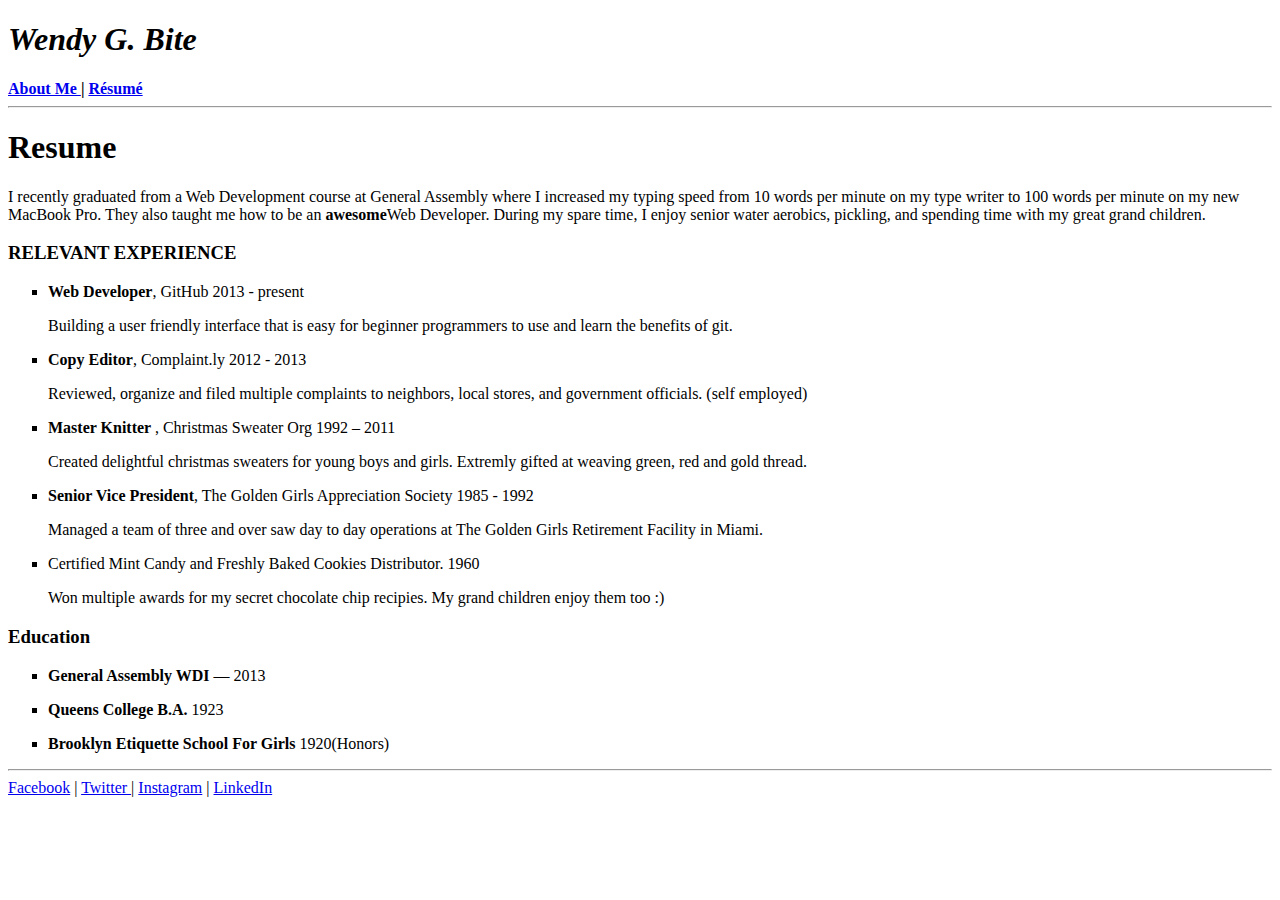
==== resume.html @ c15289a1 "changed location of resume html" ====
<!DOCTYPE html>
    <html>
        <head>
            <meta charset="utf-8">
            <title>Wendy G. Bite</title>
            <link rel="stylesheet" href="styles/app.css">
        </head>

    <body>
<div>
<header>
    <h1><em>Wendy G. Bite</em></h1>
</header>


<nav>
    <strong><a href="https://jennmp88.github.io/WendyBite_BEM/index.html" class="other-link">About Me </a> &#124</strong>
    <strong><a href="https://jennmp88.github.io/WendyBite_BEM/resume.html"  class="active-link">Résumé</a></strong>
    <!-- <strong><a href= "https://pngtree.com/so/smiling-sun" > About Me</a> &#124</strong> -->
</nav>

<hr>


<h1>Resume</h1>

				
<p>I recently graduated from a Web Development course at General Assembly where I increased my typing speed from 10 words per minute on my type writer to 100 words per minute on my new MacBook Pro. They also taught me how to be an <strong>awesome</strong>Web Developer. During my spare time, I enjoy senior water aerobics, pickling, and spending time with my great grand children.

<section>
    
<h3>RELEVANT EXPERIENCE </h3>
		
<ul type="square"><li><strong>Web Developer</strong>, GitHub 2013 - present
    <p>Building a user friendly interface that is easy for beginner programmers to use and learn the benefits of git.</p></li></ul>

<ul type="square"><li><strong>Copy Editor</strong>, Complaint.ly 2012 - 2013
    <p>Reviewed, organize and filed multiple complaints to neighbors, local stores, and government officials. (self employed)</p></li></ul>

<ul type="square"><li><strong>Master Knitter </strong>, Christmas Sweater Org 1992 – 2011
    <p>Created delightful christmas sweaters for young boys and girls. Extremly gifted at weaving green, red and gold thread.</p></li></ul>

<ul type="square"><li><strong>Senior Vice President</strong>, The Golden Girls Appreciation Society 1985 - 1992
    <p>Managed a team of three and over saw day to day operations at The Golden Girls Retirement Facility in Miami.</p></li></ul>
				
<ul type="square"><li>Certified Mint Candy and Freshly Baked Cookies Distributor. 1960
    <p>Won multiple awards for my secret chocolate chip recipies. My grand children enjoy them too :)</p></li></ul>

</section>


<h3>Education</h3>
		
<ul type="square"><li><strong>General Assembly WDI </strong> — 2013</li></ul>
<ul type="square"><li><strong>Queens College B.A. </strong>1923 </li></ul>
<ul type="square"><li><strong>Brooklyn Etiquette School For Girls </strong> 1920(Honors)</li></ul>



<hr>

<footer>
    <a href= "https://pngtree.com/so/smiling-sun" > Facebook</a> &#124
    <a href="https://google.com">Twitter </a> &#124
    <a href= "https://pngtree.com/so/smiling-sun" > Instagram</a> &#124
    <a href="https://google.com">LinkedIn </a>
</footer>
</div>
</body>
</html>
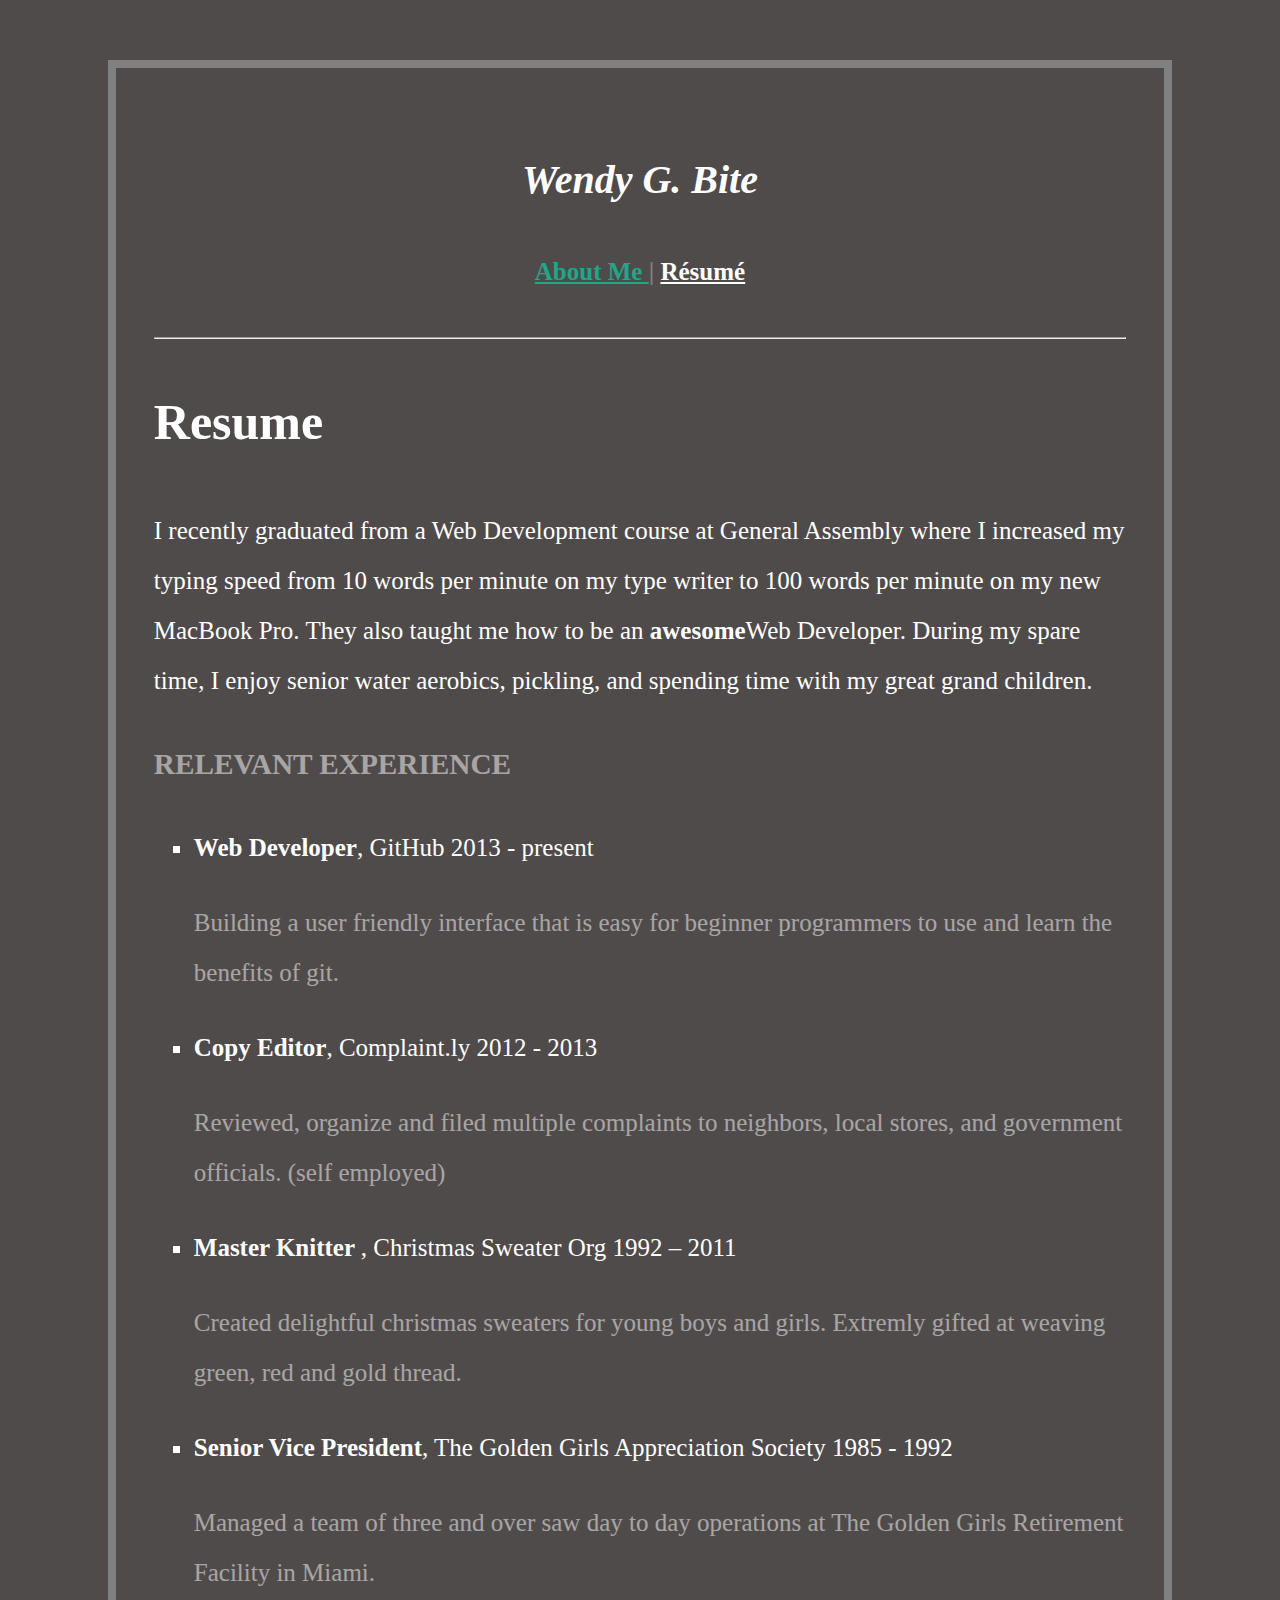
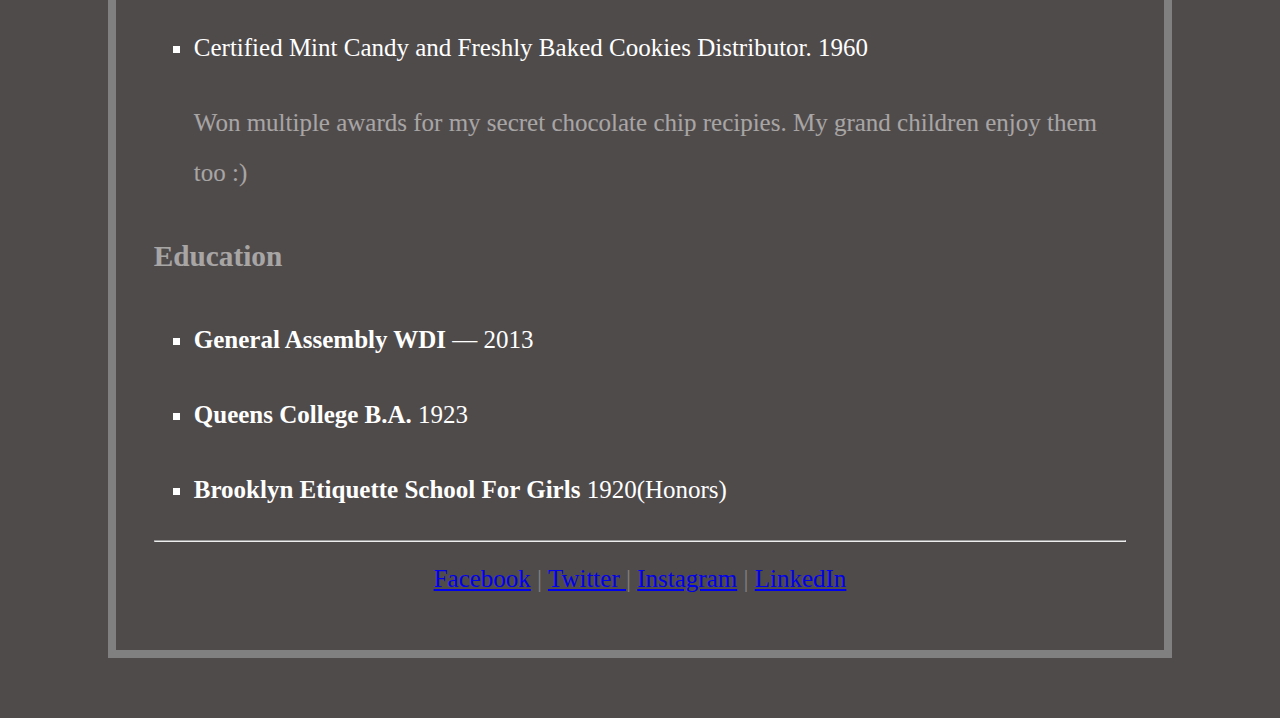
==== commit 672453ab: "made minor changes on footer" ====
--- a/resume.html
+++ b/resume.html
@@ -16,7 +16,7 @@
 <nav>
     <strong><a href="https://jennmp88.github.io/WendyBite_BEM/index.html" class="other-link">About Me </a> &#124</strong>
     <strong><a href="https://jennmp88.github.io/WendyBite_BEM/resume.html"  class="active-link">Résumé</a></strong>
-    <!-- <strong><a href= "https://pngtree.com/so/smiling-sun" > About Me</a> &#124</strong> -->
+   
 </nav>
 
 <hr>
@@ -60,10 +60,10 @@
 <hr>
 
 <footer>
-    <a href= "https://pngtree.com/so/smiling-sun" > Facebook</a> &#124
-    <a href="https://google.com">Twitter </a> &#124
-    <a href= "https://pngtree.com/so/smiling-sun" > Instagram</a> &#124
-    <a href="https://google.com">LinkedIn </a>
+    <a href= "https://www.facebook.com/bettymwhite/" class="staygreen" > Facebook</a> &#124
+    <a href="https://twitter.com/bettymwhite?lang=en"class="staygreen">Twitter </a> &#124
+    <a href= "https://www.instagram.com/bettymwhite/?hl=en" class="staygreen"> Instagram</a> &#124
+    <a href="https://www.linkedin.com/pulse/20141029123451-2454893-betty-white-proving-it-s-never-too-late-to-live/"class="staygreen">LinkedIn </a>
 </footer>
 </div>
 </body>
--- a/styles/app.css
+++ b/styles/app.css
@@ -0,0 +1,64 @@
+header {
+    font-size: 20px;
+    text-align: center;
+}
+div{
+    border: 8px solid grey;
+    padding-left: 10mm;
+    padding-right: 10mm;
+    padding-top: 12mm;
+    margin: 60px;
+    margin-left: 100px;
+    margin-right: 100px;
+}
+span{ display: block;}
+
+nav{font-size: 25px;
+    text-align: center;
+    color:grey;
+    margin-bottom: 40px; 
+}
+
+body{   background:rgb(80, 75, 75);
+        color:white;
+        font-family: serif;
+        font-size: 25px;
+        line-height: 2.0;}
+
+footer {font-size: 25px;
+        text-align: center;
+        color:grey;
+        padding-bottom: 12mm;}
+
+img { 
+   
+       padding: 10px 10px;
+       border: 1px solid grey;
+       border-width:3px;
+       border-color:rgb(199, 195, 195);
+       float: right;
+    }
+
+/* .clearfix {
+        overflow: auto;
+    } */
+
+section p, h3  {
+    opacity:.5;
+}  
+
+
+ a.active-link{
+    color:white;   
+}
+ 
+a.other-link {
+    color:rgb(30, 167, 137)}
+
+
+nav strong a:hover{color:skyblue;}
+a.active-link:active {color:pink;}
+nav strong a:focus {color:white;}
+
+
+
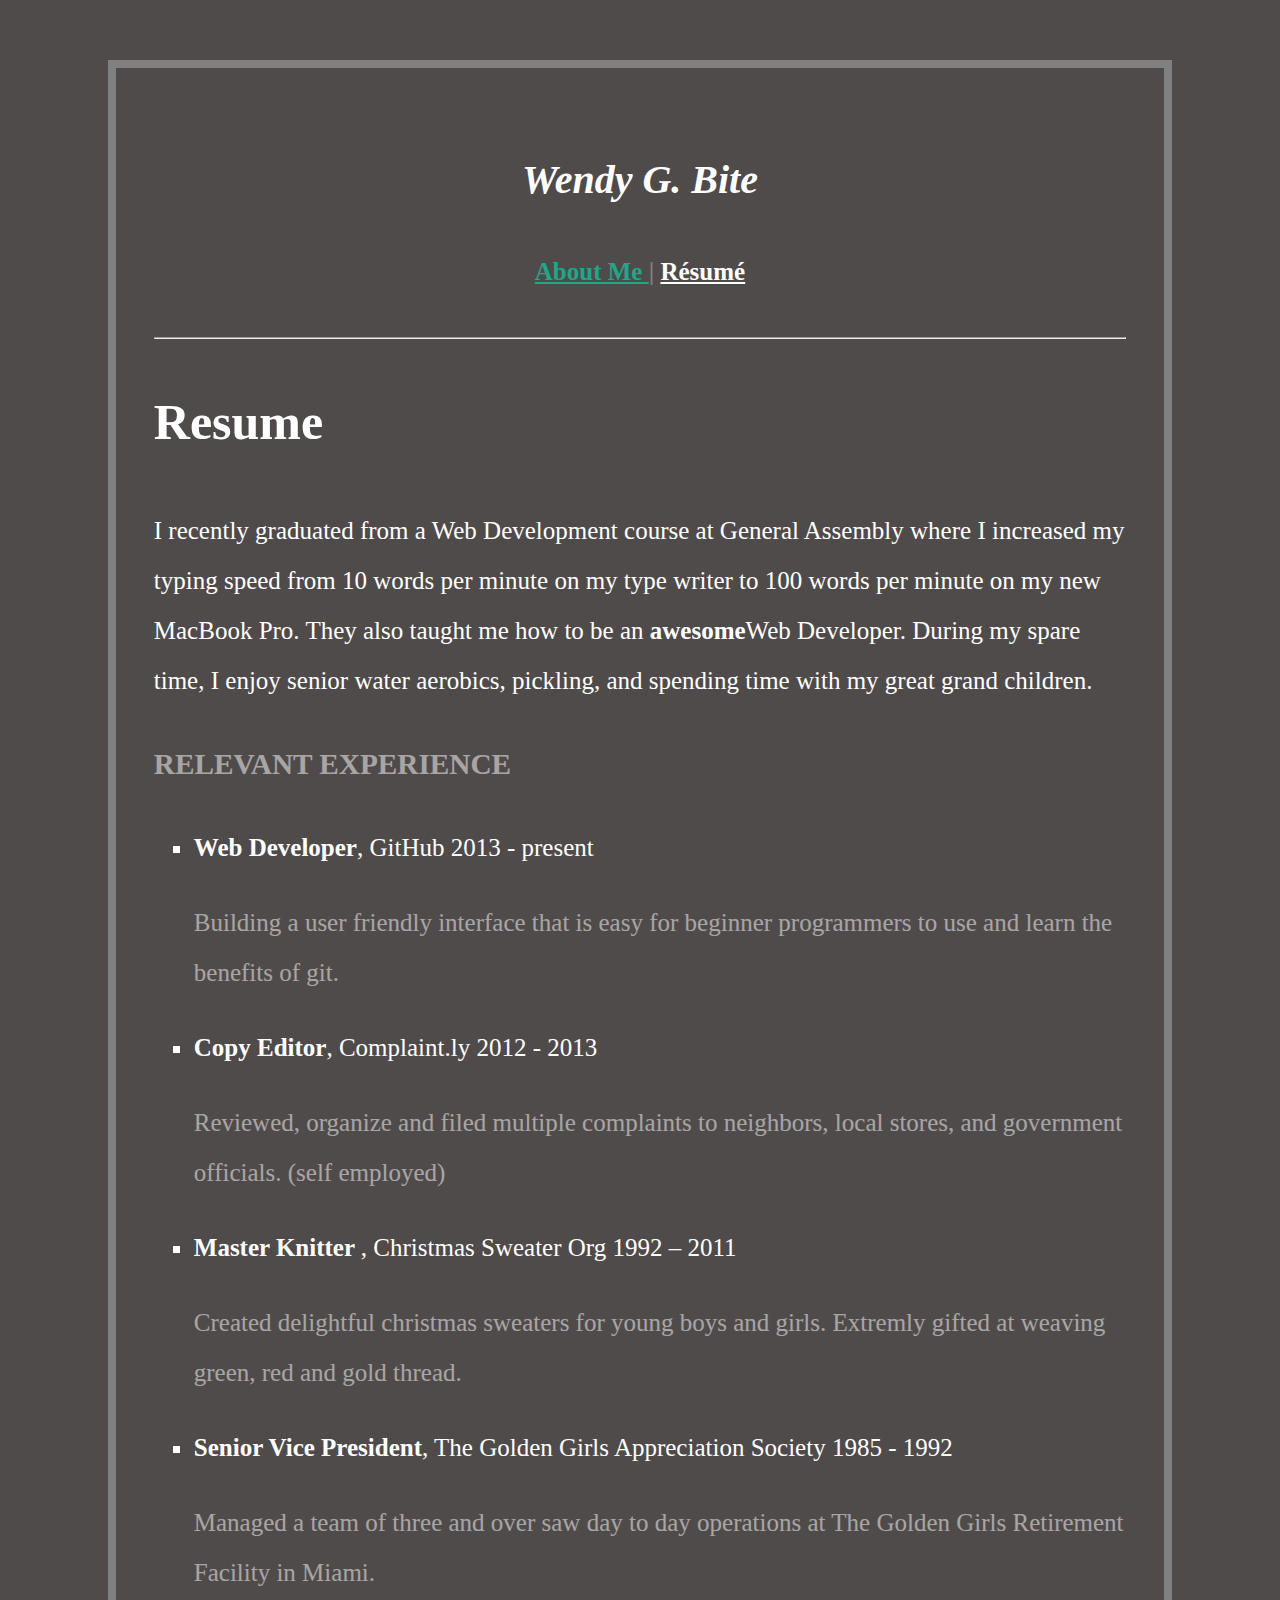
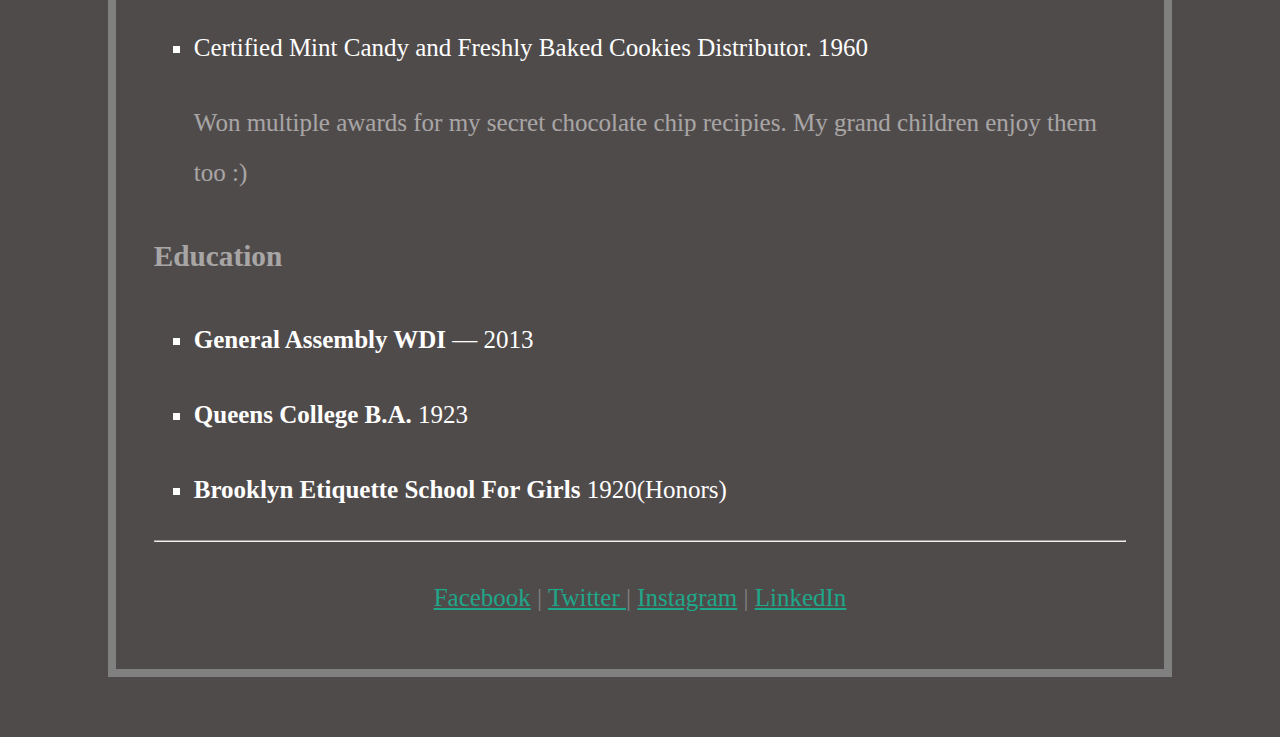
==== commit 8f2c45c1: "fixed external links to make new tab" ====
--- a/resume.html
+++ b/resume.html
@@ -60,10 +60,10 @@
 <hr>
 
 <footer>
-    <a href= "https://www.facebook.com/bettymwhite/" class="staygreen" > Facebook</a> &#124
-    <a href="https://twitter.com/bettymwhite?lang=en"class="staygreen">Twitter </a> &#124
-    <a href= "https://www.instagram.com/bettymwhite/?hl=en" class="staygreen"> Instagram</a> &#124
-    <a href="https://www.linkedin.com/pulse/20141029123451-2454893-betty-white-proving-it-s-never-too-late-to-live/"class="staygreen">LinkedIn </a>
+        <a href="https://www.facebook.com/bettymwhite/" class="staygreen" target="_blank" >Facebook</a> &#124
+        <a href="https://twitter.com/bettymwhite?lang=en"class="staygreen" target="_blank"  >Twitter </a> &#124
+        <a href= "https://www.instagram.com/bettymwhite/?hl=en" class="staygreen" target="_blank"> Instagram</a> &#124
+        <a href="https://www.linkedin.com/pulse/20141029123451-2454893-betty-white-proving-it-s-never-too-late-to-live/"class="staygreen" target="_blank">LinkedIn </a>
 </footer>
 </div>
 </body>
--- a/styles/app.css
+++ b/styles/app.css
@@ -28,8 +28,12 @@
 footer {font-size: 25px;
         text-align: center;
         color:grey;
-        padding-bottom: 12mm;}
+        padding-bottom: 12mm;
+        padding-top:5mm;}
 
+.staygreen {
+    color:rgb(30, 167, 137)
+}
 img { 
    
        padding: 10px 10px;
@@ -56,9 +60,9 @@
     color:rgb(30, 167, 137)}
 
 
-nav strong a:hover{color:skyblue;}
+a:hover{color:skyblue;}
 a.active-link:active {color:pink;}
-nav strong a:focus {color:white;}
+a:focus {color:white;}
 
 
 
